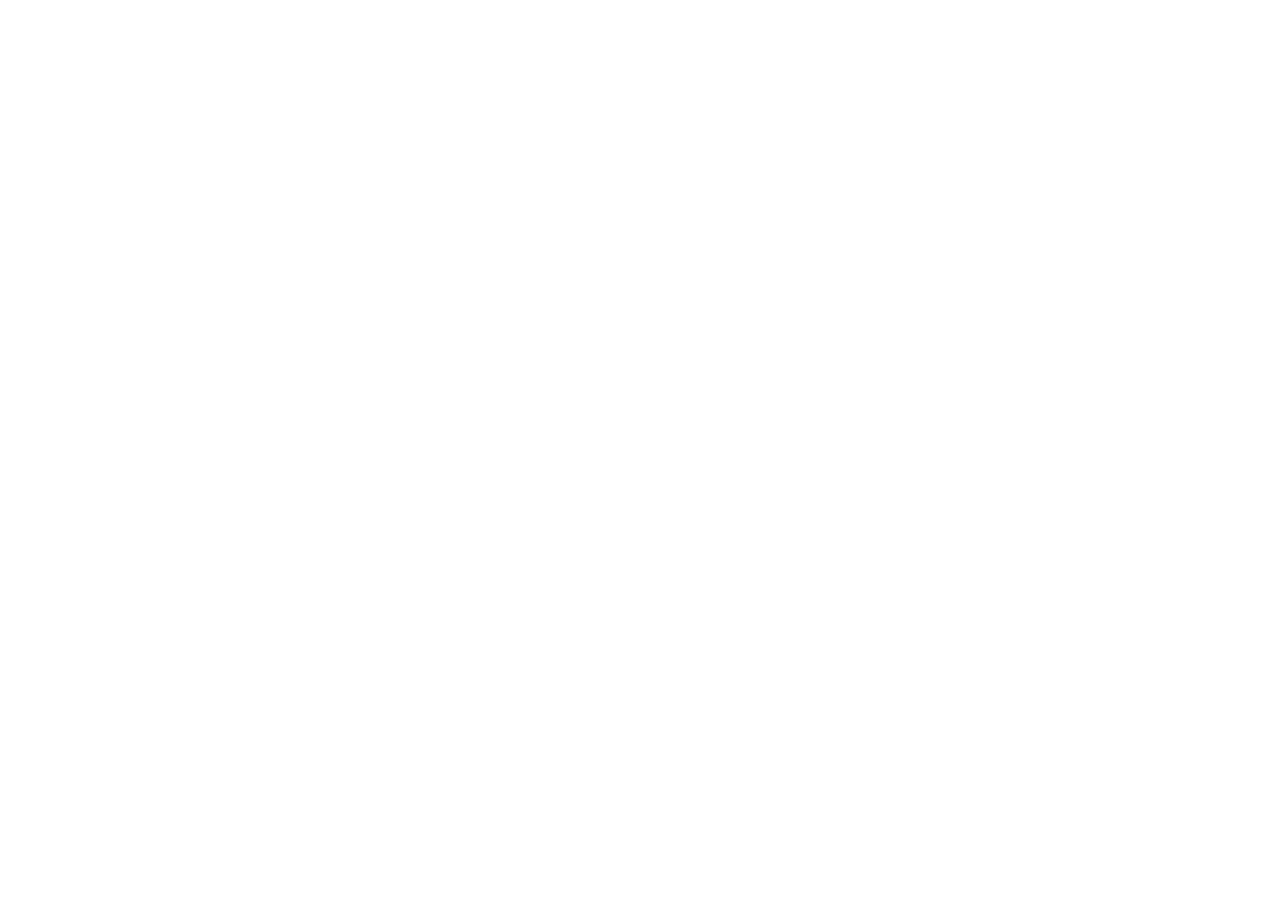
==== index.html @ 01bb811d "base structure" ====
<!DOCTYPE html>
<html lang="en">
<head>
  <meta charset="UTF-8">
  <meta name="viewport" content="width=device-width, initial-scale=1.0">
  <!-- ШРИФТЫ -->

  <!-- НОРМАЛАЙЗ -->

  <!-- ТАБЛИЦА СТИЛЕЙ -->
  
  <title>web studio</title>
</head>
<body>

</body>
</html>
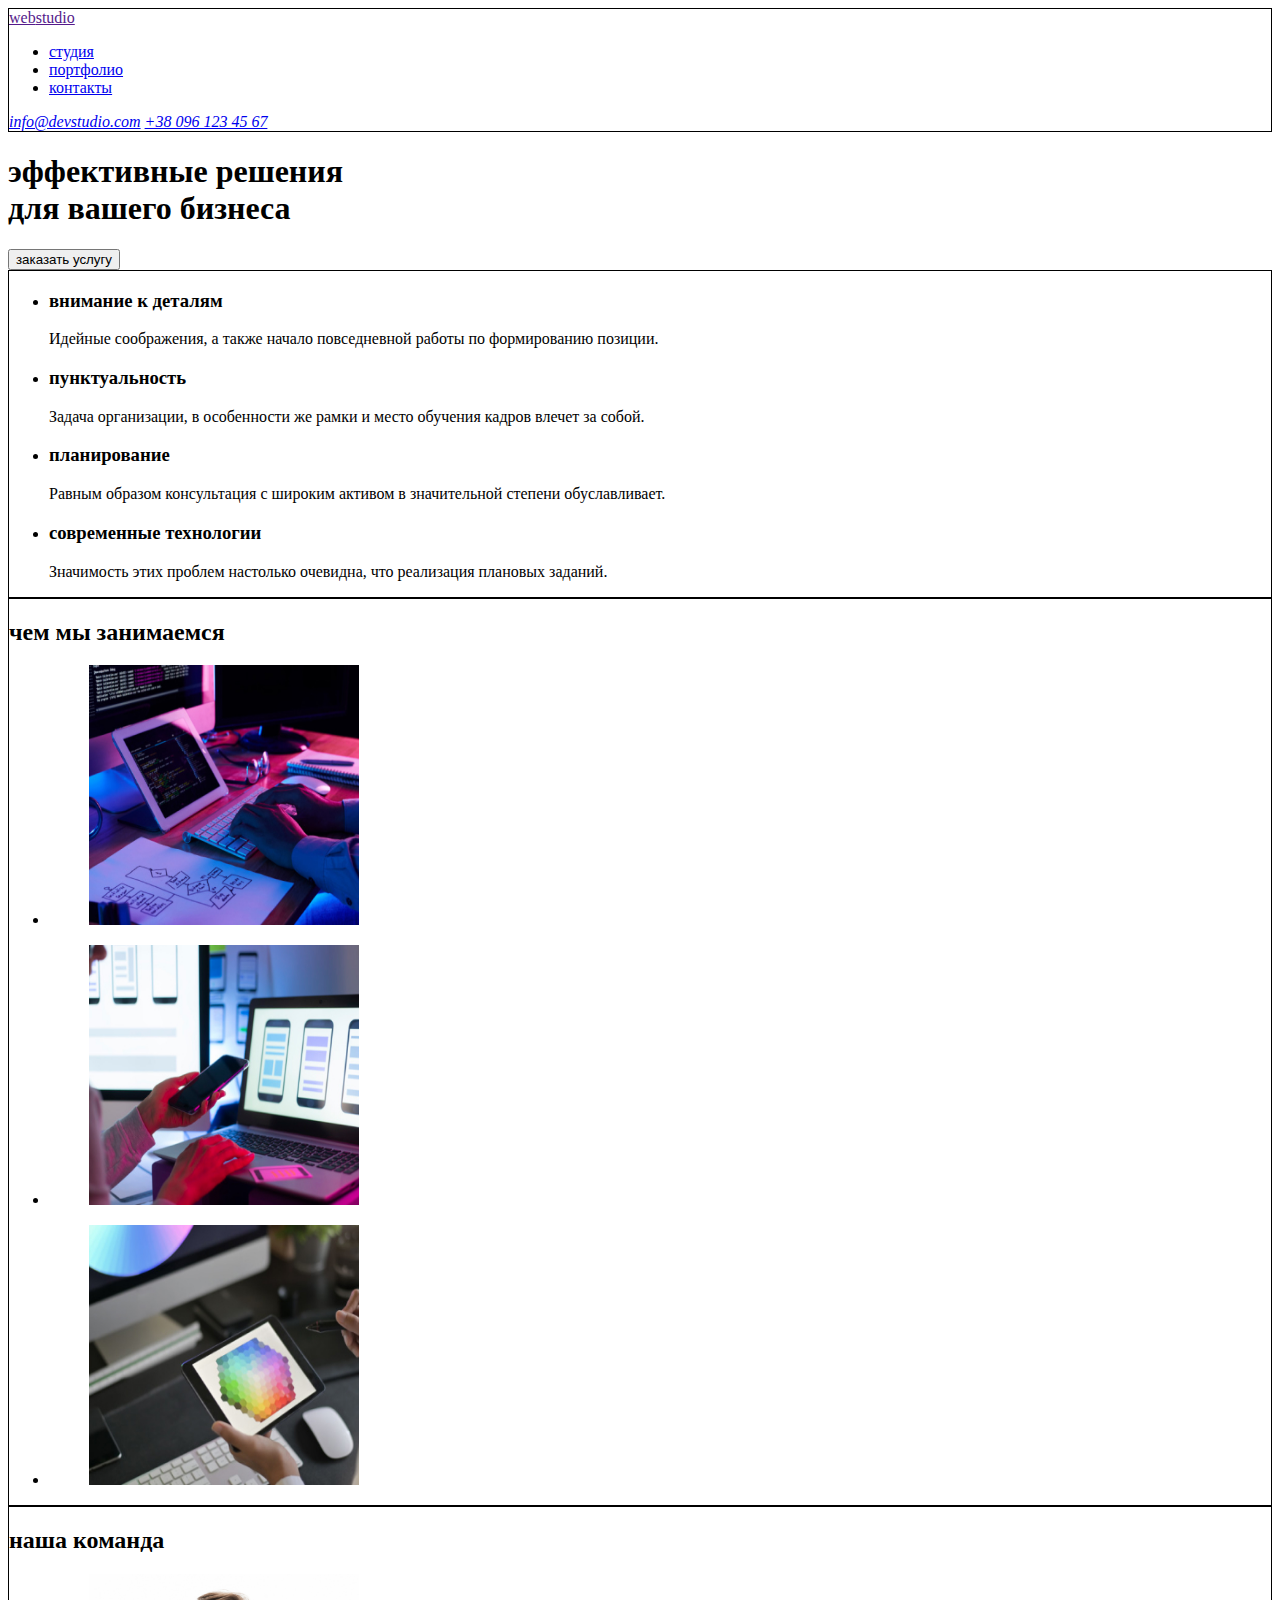
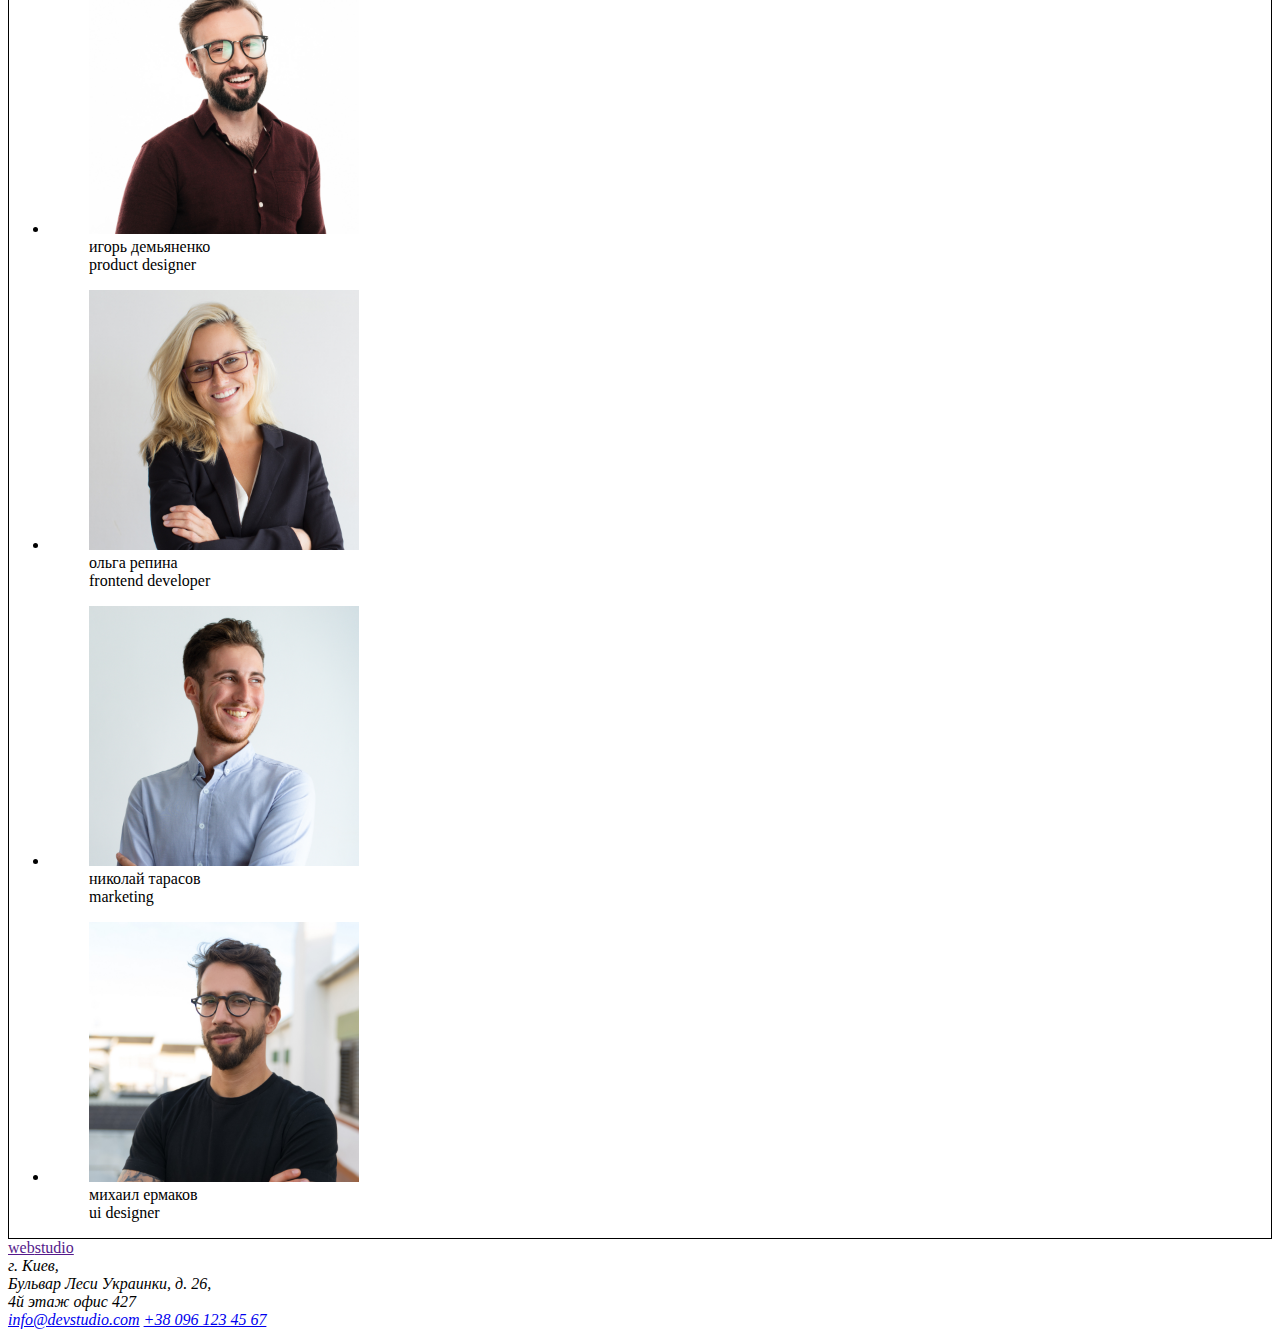
==== commit d14e40f8: "hw-1 added" ====
--- a/index.html
+++ b/index.html
@@ -1,5 +1,5 @@
 <!DOCTYPE html>
-<html lang="en">
+<html lang="ru">
 <head>
   <meta charset="UTF-8">
   <meta name="viewport" content="width=device-width, initial-scale=1.0">
@@ -8,10 +8,153 @@
   <!-- НОРМАЛАЙЗ -->
 
   <!-- ТАБЛИЦА СТИЛЕЙ -->
-  
+  <link rel="stylesheet" href="./css/styles.css">
   <title>web studio</title>
 </head>
 <body>
 
+  <header>
+    <div class="container">
+      <nav class="header-nav">
+        <a href="" class="header-logo logo">web<span>studio</span></a>
+        <ul class="nav-list">
+          <li class="nav-list-item">
+            <a class="nav-link" href="./portfolio.html" target="_blank" rel="noreferrer noopener">студия</a>
+          </li>
+          <li class="nav-list-item">
+            <a class="nav-link" href="./index.html" target="_blank" rel="noreferrer noopener">портфолио</a>
+          </li>
+          <li class="nav-list-item">
+            <a class="nav-link" href="#footer">контакты</a>
+          </li>
+        </ul>
+        <address class="nav-contacts">
+          <a href="mailto:info@devstudio.com" class="nav-contacts-item">info@devstudio.com</a>
+          <a href="tel:+380000000000" class="nav-contacts-item">+38 096 123 45 67</a>
+        </address>
+      </nav>
+    </div>
+  </header>
+
+  <main>
+
+    <section class="hero">
+      <h1 class="hero-title">
+        эффективные решения <br>
+        для вашего бизнеса
+      </h1>
+      <button class="hero-btn" type="button">заказать услугу</button>
+    </section>
+
+    <section class="section-2">
+      <div class="container">
+        <!-- <h2 class="section-title"></h2> -->
+        <ul>
+          <li>
+            <h3>внимание к деталям</h3>
+            <p>Идейные соображения, а также начало повседневной работы по формированию позиции.</p>
+          </li>
+          <li>
+            <h3>пунктуальность</h3>
+            <p>Задача организации, в особенности же рамки и место обучения кадров влечет за собой.</p>
+          </li>
+          <li>
+            <h3>планирование</h3>
+            <p>Равным образом консультация с широким активом в значительной степени обуславливает.</p>
+          </li>
+          <li>
+            <h3>современные технологии</h3>
+            <p>Значимость этих проблем настолько очевидна, что реализация плановых заданий.</p>
+          </li>
+        </ul>
+      </div>
+    </section>
+
+    <section class="section-3">
+      <div class="container">
+        <h2 class="section-title">чем мы занимаемся</h2>
+        <ul>
+          <li>
+            <figure>
+              <img src="./images/1.jpg" alt="1">
+              <!-- <figcaption></figcaption> -->
+            </figure>
+          </li>
+          <li>
+            <figure>
+              <img src="./images/2.jpg" alt="2">
+              <!-- <figcaption></figcaption> -->
+            </figure>
+          </li>
+          <li>
+            <figure>
+              <img src="./images/3.jpg" alt="3">
+              <!-- <figcaption></figcaption> -->
+            </figure>
+          </li>
+        </ul>
+      </div>
+    </section>
+
+    <section class="section-3">
+      <div class="container">
+        <h2 class="section-title">наша команда</h2>
+        <ul class="team-list">
+          <li>
+            <figure>
+              <img src="./images/team1.jpg" alt="1">
+              <figcaption>игорь демьяненко</figcaption>
+              <figcaption>product designer</figcaption>
+            </figure>
+          </li>
+          <li>
+            <figure>
+              <img src="./images/team2.jpg" alt="2">
+              <figcaption>ольга репина</figcaption>
+              <figcaption>frontend developer</figcaption>
+            </figure>
+          </li>
+          <li>
+            <figure>
+              <img src="./images/team3.jpg" alt="3">
+              <figcaption>николай тарасов</figcaption>
+              <figcaption>marketing</figcaption>
+            </figure>
+          </li>
+          <li>
+            <figure>
+              <img src="./images/team4.jpg" alt="4">
+              <figcaption>михаил ермаков</figcaption>
+              <figcaption>ui designer</figcaption>
+            </figure>
+          </li>
+        </ul>
+      </div>
+
+    </section>
+
+    <!-- <section class="section-4">
+      <div class="container"></div>
+    </section> -->
+
+  </main>
+
+  <footer class="footer" id="footer">
+    <div>
+      <nav>
+        <a href="" class="footer-logo logo">web<span>studio</span></a>
+        <address>
+          г. Киев,<br/>
+          Бульвар Леси Украинки, д. 26,<br/>
+          4й этаж офис 427
+        </address>
+        <address class="nav-contacts">
+          <a href="mailto:info@devstudio.com" class="nav-contacts-item">info@devstudio.com</a>
+          <a href="tel:+380000000000" class="nav-contacts-item">+38 096 123 45 67</a>
+        </address>
+      </nav>
+    </div>
+  </footer>
+
 </body>
 </html>--- a/css/styles.css
+++ b/css/styles.css
@@ -0,0 +1,26 @@
+/* * {
+  margin: 0;
+  padding: 0;
+}
+
+ul {
+  list-style: none;
+}
+
+a {
+  text-decoration: none;
+}
+
+address {
+  font-style: normal;
+}
+*/
+
+.container {
+  border: 1px solid;
+}
+
+.section-3 img {
+  width: 270px;
+  height: 260px;
+}
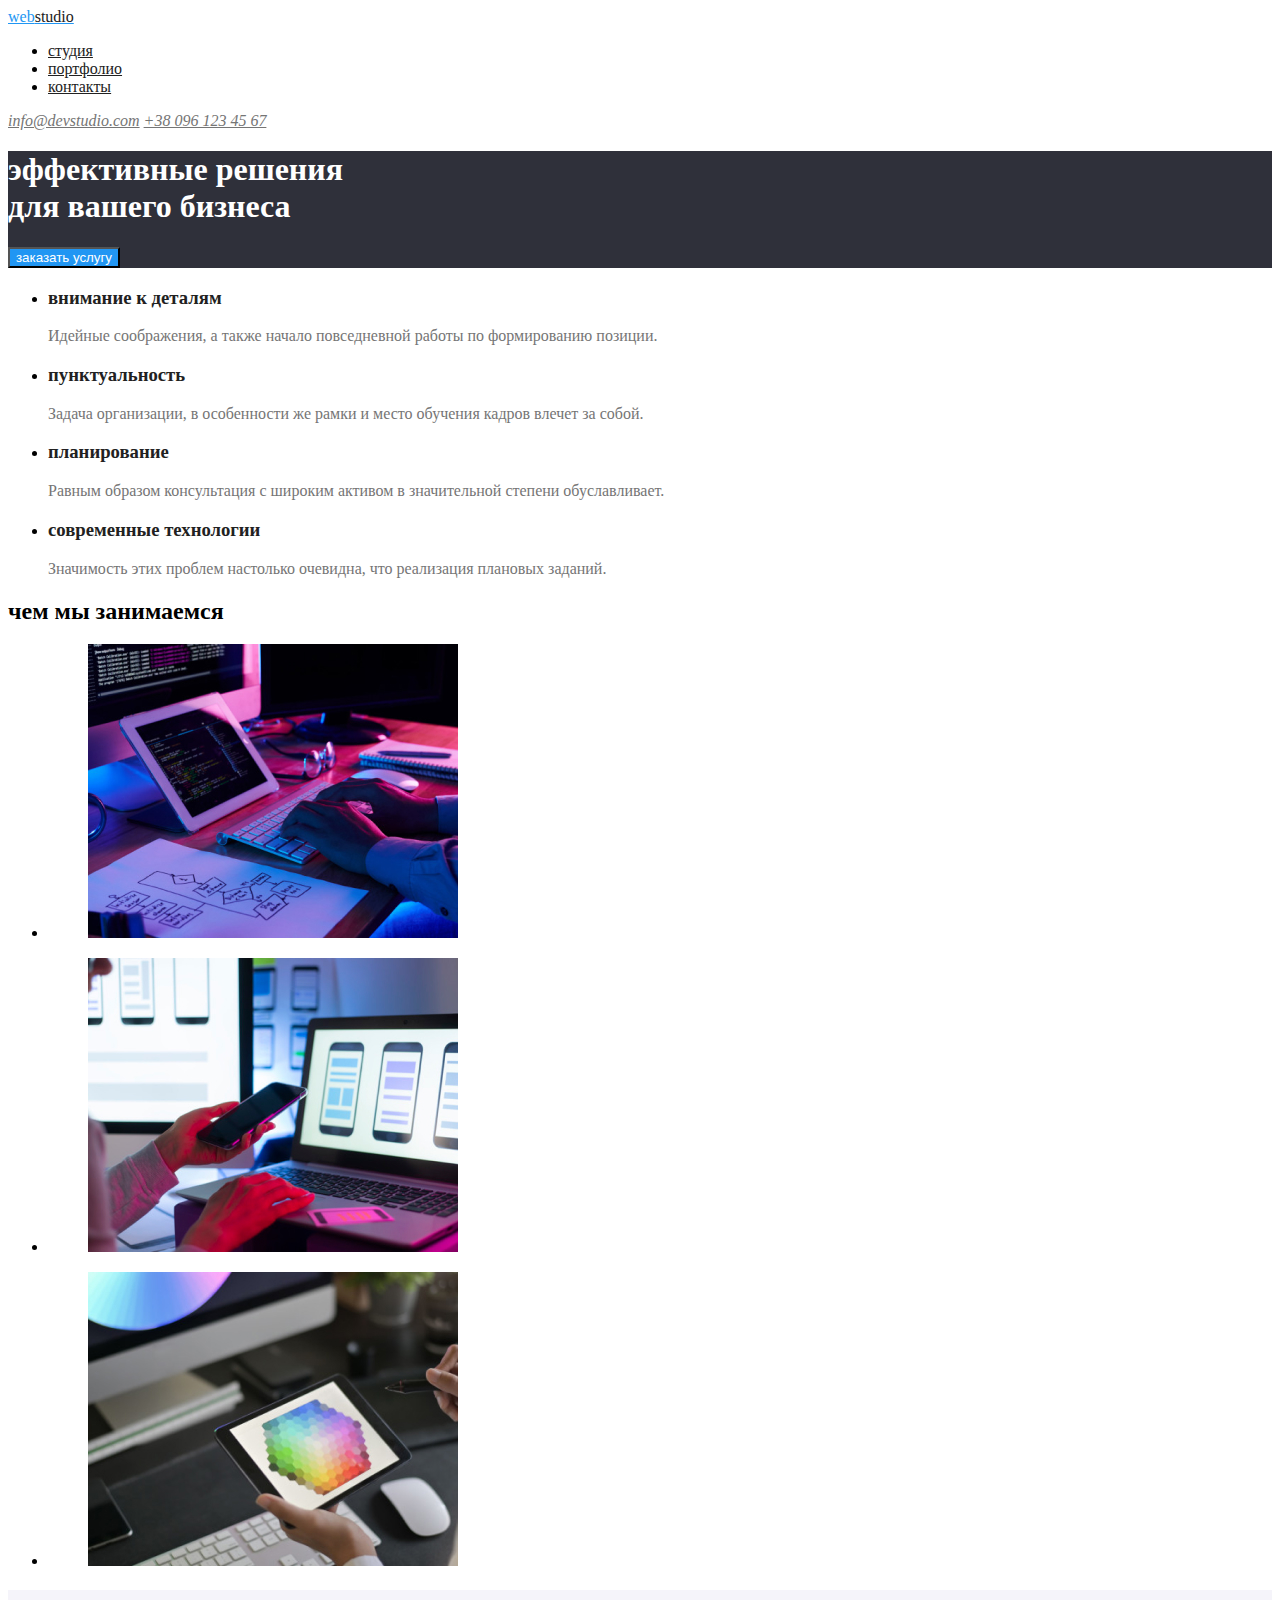
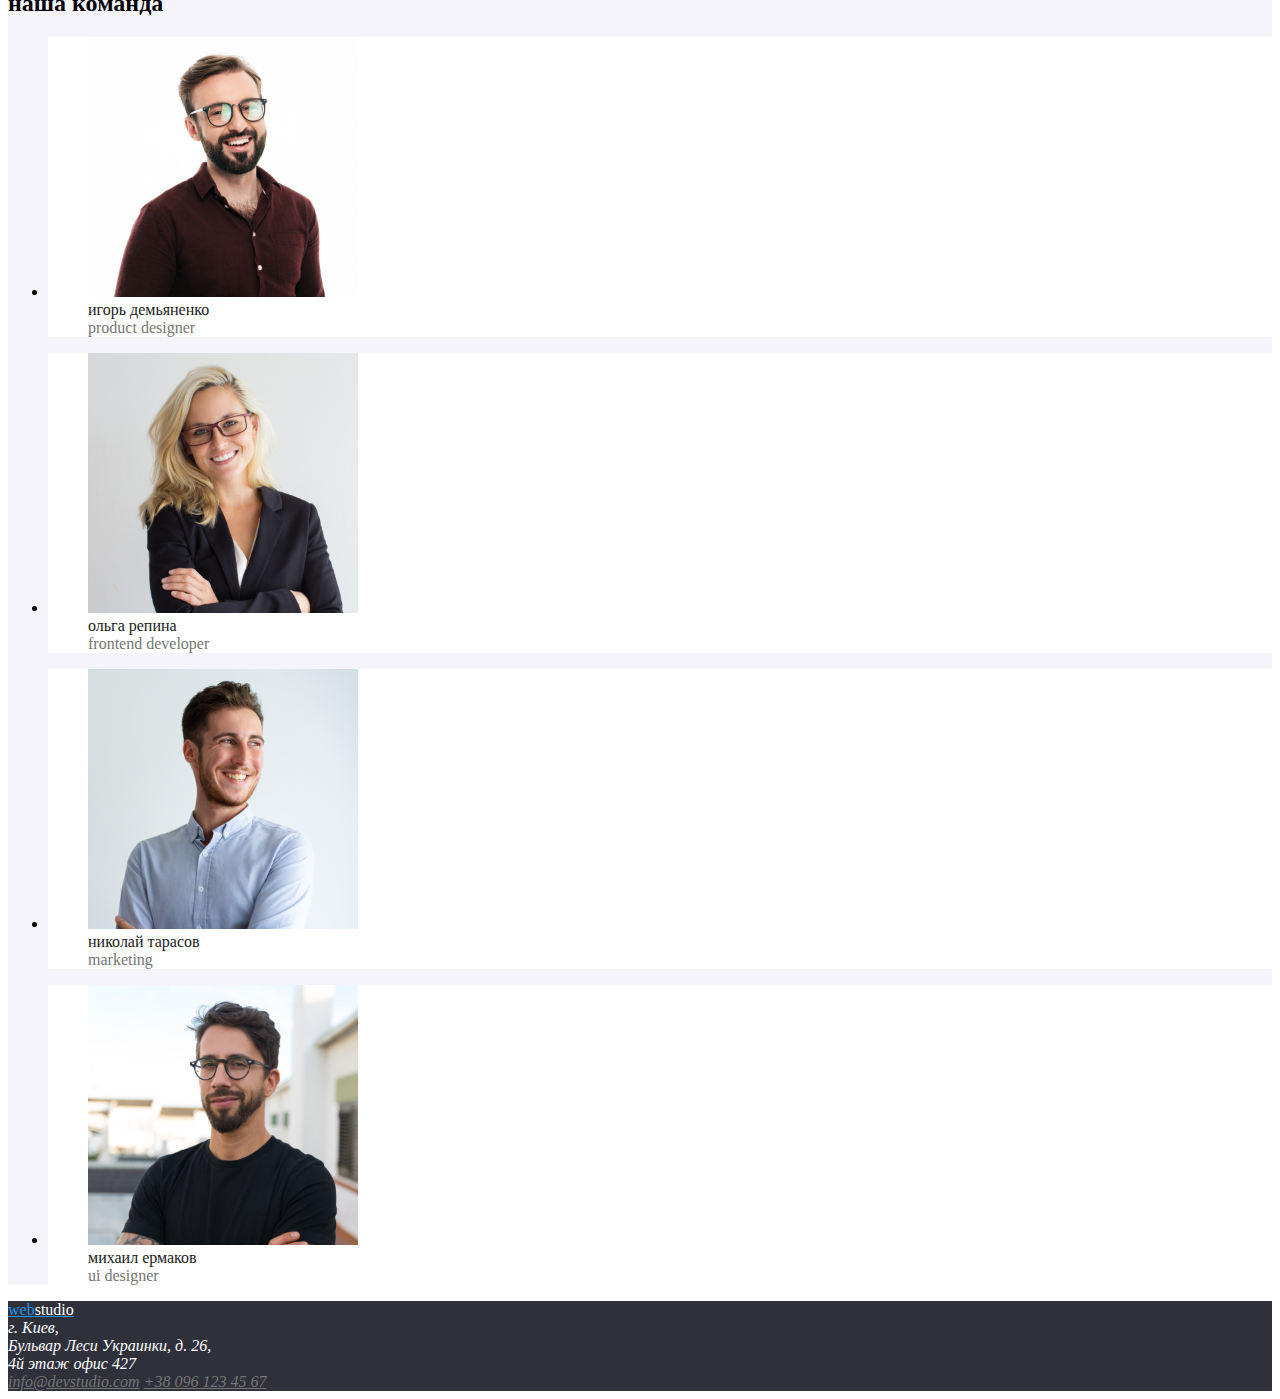
==== commit dec6fc2f: "hw-2 added" ====
--- a/index.html
+++ b/index.html
@@ -19,10 +19,10 @@
         <a href="" class="header-logo logo">web<span>studio</span></a>
         <ul class="nav-list">
           <li class="nav-list-item">
-            <a class="nav-link" href="./portfolio.html" target="_blank" rel="noreferrer noopener">студия</a>
+            <a class="nav-link" href="./index.html" target="_blank" rel="noreferrer noopener">студия</a>
           </li>
           <li class="nav-list-item">
-            <a class="nav-link" href="./index.html" target="_blank" rel="noreferrer noopener">портфолио</a>
+            <a class="nav-link" href="./portfolio.html" target="_blank" rel="noreferrer noopener">портфолио</a>
           </li>
           <li class="nav-list-item">
             <a class="nav-link" href="#footer">контакты</a>
@@ -49,7 +49,7 @@
     <section class="section-2">
       <div class="container">
         <!-- <h2 class="section-title"></h2> -->
-        <ul>
+        <ul class="details-list">
           <li>
             <h3>внимание к деталям</h3>
             <p>Идейные соображения, а также начало повседневной работы по формированию позиции.</p>
@@ -96,36 +96,36 @@
       </div>
     </section>
 
-    <section class="section-3">
+    <section class="section-4">
       <div class="container">
         <h2 class="section-title">наша команда</h2>
         <ul class="team-list">
           <li>
             <figure>
               <img src="./images/team1.jpg" alt="1">
-              <figcaption>игорь демьяненко</figcaption>
-              <figcaption>product designer</figcaption>
+              <figcaption class="name">игорь демьяненко</figcaption>
+              <figcaption class="position">product designer</figcaption>
             </figure>
           </li>
           <li>
             <figure>
               <img src="./images/team2.jpg" alt="2">
-              <figcaption>ольга репина</figcaption>
-              <figcaption>frontend developer</figcaption>
+              <figcaption class="name">ольга репина</figcaption>
+              <figcaption class="position">frontend developer</figcaption>
             </figure>
           </li>
           <li>
             <figure>
               <img src="./images/team3.jpg" alt="3">
-              <figcaption>николай тарасов</figcaption>
-              <figcaption>marketing</figcaption>
+              <figcaption class="name">николай тарасов</figcaption>
+              <figcaption class="position">marketing</figcaption>
             </figure>
           </li>
           <li>
             <figure>
               <img src="./images/team4.jpg" alt="4">
-              <figcaption>михаил ермаков</figcaption>
-              <figcaption>ui designer</figcaption>
+              <figcaption class="name">михаил ермаков</figcaption>
+              <figcaption class="position">ui designer</figcaption>
             </figure>
           </li>
         </ul>
@@ -143,7 +143,7 @@
     <div>
       <nav>
         <a href="" class="footer-logo logo">web<span>studio</span></a>
-        <address>
+        <address class="footer-address">
           г. Киев,<br/>
           Бульвар Леси Украинки, д. 26,<br/>
           4й этаж офис 427
--- a/css/styles.css
+++ b/css/styles.css
@@ -14,13 +14,84 @@
 address {
   font-style: normal;
 }
-*/
-
 .container {
   border: 1px solid;
 }
+*/
 
-.section-3 img {
+.section-4 img {
   width: 270px;
   height: 260px;
 }
+
+/* VARIABLES */
+:root {
+  --color: #2196f3;
+
+  --black: #212121;
+  --white: #ffffff;
+  --grey-text: #757575;
+
+  --portfolio-btn: #f5f4fa;
+
+  --section-background: #f5f4fa;
+  --background: #2f303a;
+}
+
+/* FONT COLORS & HOVERS and FOCUSES*/
+.logo {
+  color: var(--color);
+}
+
+.header-logo span,
+.nav-link,
+.details-list h3,
+.name {
+  color: var(--black);
+}
+
+.hero,
+.footer {
+  background-color: var(--background);
+}
+
+.hero-btn {
+  background-color: var(--color);
+  color: var(--white);
+}
+
+.section-4 {
+  background-color: var(--section-background);
+}
+.section-4 li {
+  background-color: var(--white);
+}
+
+.hero-title,
+.footer-logo span,
+.footer-address {
+  color: var(--white);
+}
+.nav-contacts a,
+.details-list p,
+.position,
+.project-type {
+  color: var(--grey-text);
+}
+
+.nav-link:hover,
+.nav-link:focus,
+.nav-contacts a:hover,
+.nav-contacts a:focus {
+  color: var(--color);
+}
+
+.portfolio-btns button {
+  background-color: var(--portfolio-btn);
+  color: var(--black);
+}
+.portfolio-btns button:hover,
+.portfolio-btns button:focus {
+  background-color: var(--color);
+  color: var(--white);
+}
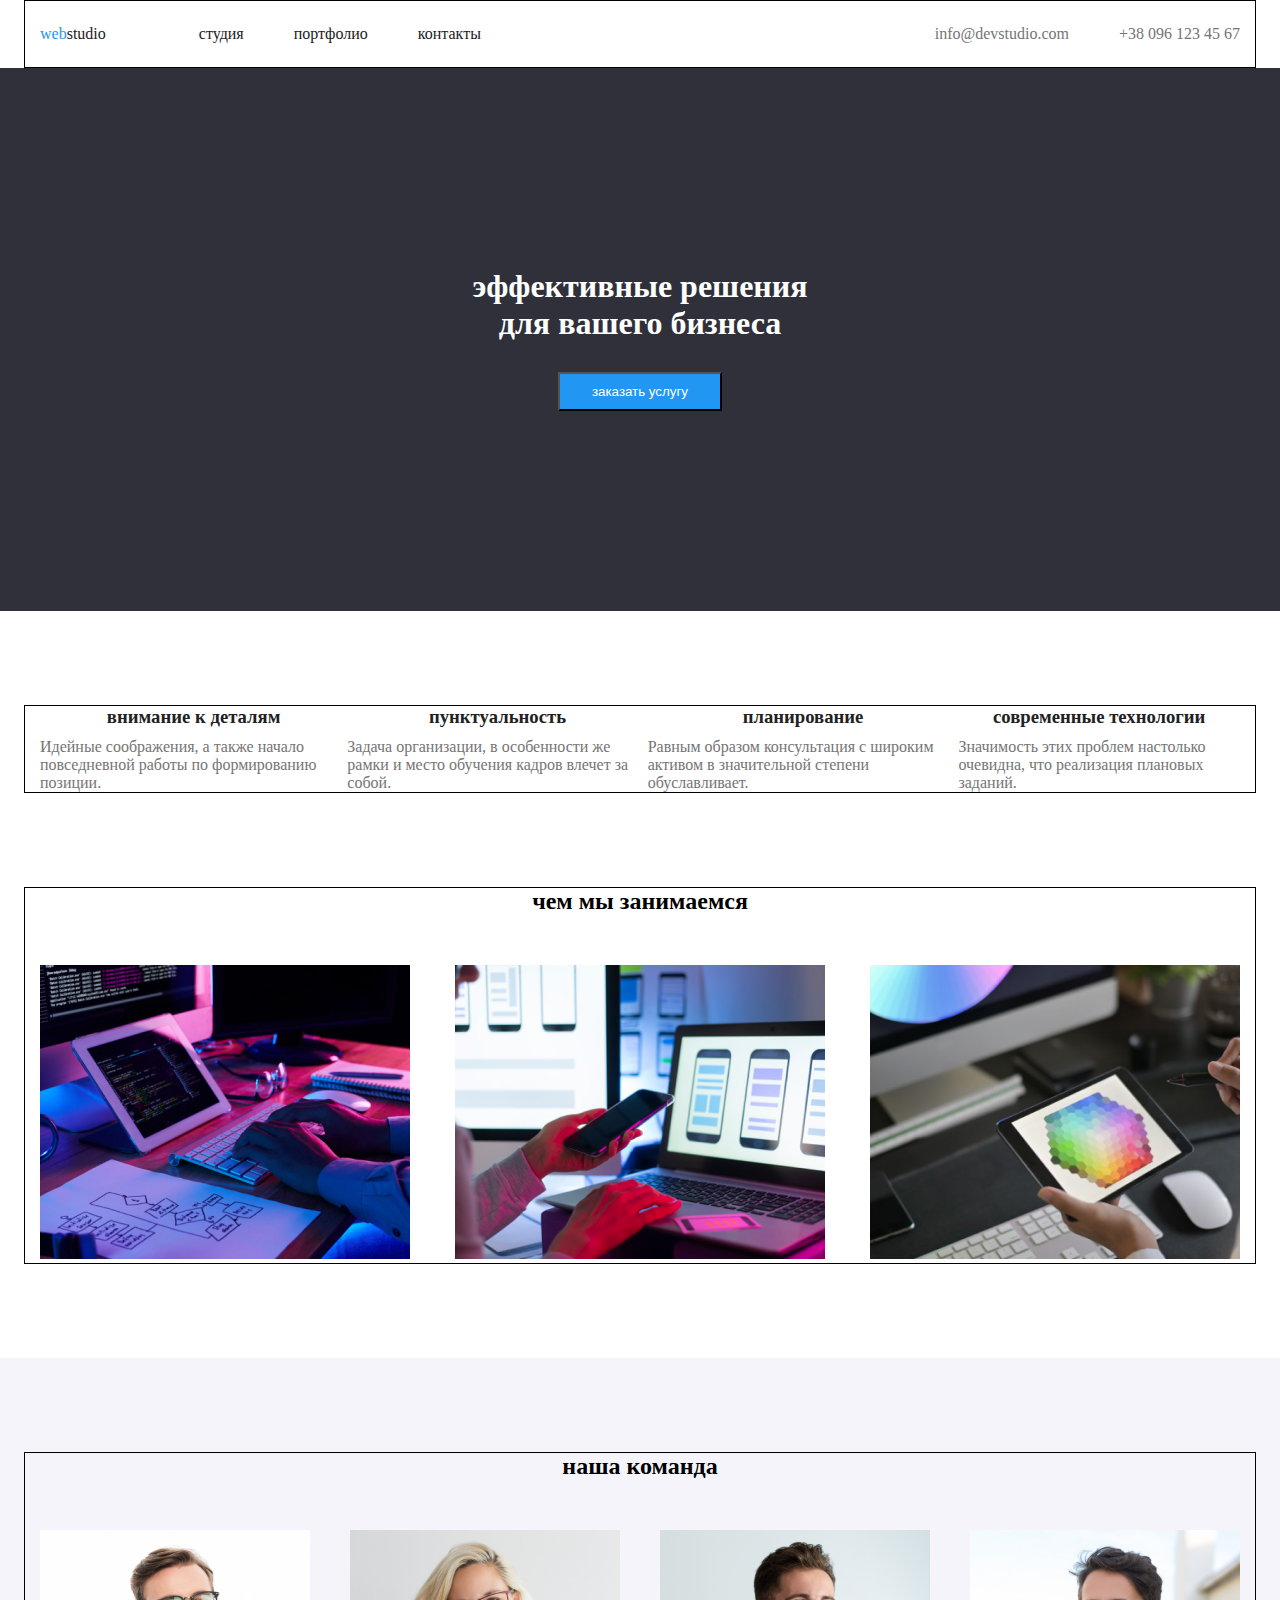
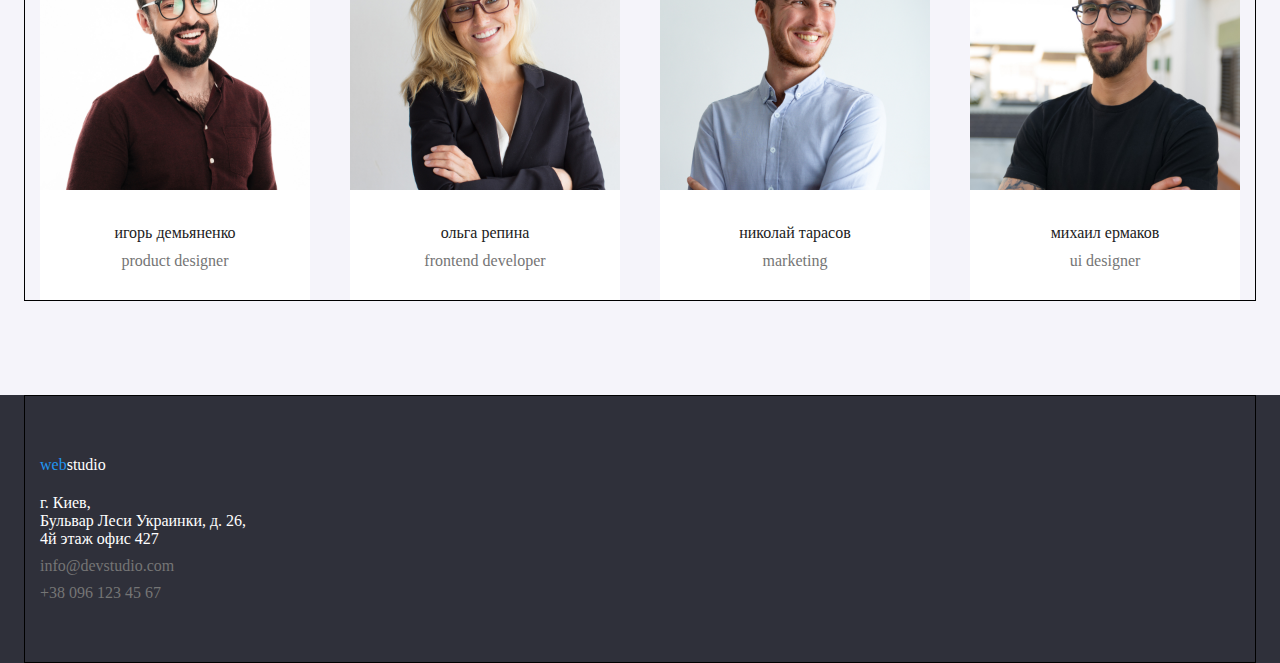
==== commit eb75ab6d: "flexbox pos" ====
--- a/index.html
+++ b/index.html
@@ -13,7 +13,7 @@
 </head>
 <body>
 
-  <header>
+  <header class="header">
     <div class="container">
       <nav class="header-nav">
         <a href="" class="header-logo logo">web<span>studio</span></a>
@@ -28,11 +28,11 @@
             <a class="nav-link" href="#footer">контакты</a>
           </li>
         </ul>
-        <address class="nav-contacts">
-          <a href="mailto:info@devstudio.com" class="nav-contacts-item">info@devstudio.com</a>
-          <a href="tel:+380000000000" class="nav-contacts-item">+38 096 123 45 67</a>
-        </address>
       </nav>
+      <address class="nav-contacts">
+        <a href="mailto:info@devstudio.com" class="nav-contacts-item">info@devstudio.com</a>
+        <a href="tel:+380000000000" class="nav-contacts-item">+38 096 123 45 67</a>
+      </address>
     </div>
   </header>
 
@@ -73,7 +73,7 @@
     <section class="section-3">
       <div class="container">
         <h2 class="section-title">чем мы занимаемся</h2>
-        <ul>
+        <ul class="s3-list">
           <li>
             <figure>
               <img src="./images/1.jpg" alt="1">
@@ -140,8 +140,8 @@
   </main>
 
   <footer class="footer" id="footer">
-    <div>
-      <nav>
+    <div class="container">
+      <nav class="footer-nav">
         <a href="" class="footer-logo logo">web<span>studio</span></a>
         <address class="footer-address">
           г. Киев,<br/>
--- a/css/styles.css
+++ b/css/styles.css
@@ -1,4 +1,4 @@
-/* * {
+* {
   margin: 0;
   padding: 0;
 }
@@ -14,10 +14,13 @@
 address {
   font-style: normal;
 }
+
 .container {
   border: 1px solid;
-}
-*/
+  width: 1200px;
+  padding: 0 15px;
+  margin: 0 auto;
+}
 
 .section-4 img {
   width: 270px;
@@ -95,3 +98,129 @@
   background-color: var(--color);
   color: var(--white);
 }
+
+/* FLEXBOX */
+.header div,
+.header-nav,
+.nav-list,
+.header .nav-contacts {
+  display: flex;
+  flex-flow: row;
+  justify-content: space-between;
+  align-items: center;
+}
+.header-logo {
+  margin-right: 93px;
+}
+
+.header-nav {
+  padding: 24px 0;
+}
+.nav-list-item:not(:last-child),
+.nav-contacts a:not(:last-child) {
+  margin-right: 50px;
+}
+
+.hero {
+  padding: 200px 0;
+}
+.hero-title,
+.section-title,
+.details-list h3,
+.name,
+.position {
+  text-align: center;
+}
+.name {
+  margin-top: 30px;
+  margin-bottom: 10px;
+}
+.position {
+  margin-bottom: 30px;
+}
+.section-title {
+  margin-bottom: 50px;
+}
+.details-list h3 {
+  margin-bottom: 10px;
+}
+.hero-btn {
+  display: block;
+  margin: 0 auto;
+  margin-top: 30px;
+  padding: 10px 32px;
+}
+
+.section-2,
+.section-4 {
+  padding-top: 94px;
+  padding-bottom: 94px;
+}
+.section-3 {
+  padding-bottom: 94px;
+}
+.footer-nav {
+  padding: 60px 0;
+}
+.details-list,
+.s3-list,
+.team-list {
+  display: flex;
+  flex-flow: row;
+  justify-content: space-between;
+}
+.details-list li {
+  width: calc(100%-30px) / 4;
+}
+.s3-list li {
+  width: calc(100%-370) / 3;
+}
+.footer-address {
+  margin-top: 20px;
+}
+.footer .nav-contacts a {
+  display: block;
+  margin-top: 9px;
+}
+
+.portfolio {
+  padding-top: 100px;
+  padding-bottom: 94px;
+}
+
+.portfolio-btns {
+  display: flex;
+  flex-flow: row;
+  justify-content: center;
+  /* margin-top: 100px; */
+}
+.portfolio-btns li:not(:last-child) {
+  margin-right: 8px;
+}
+.portfolio-btns button {
+  padding: 6px 22px;
+}
+.portfolio-list {
+  display: flex;
+  flex-flow: row wrap;
+  justify-content: space-between;
+  margin-top: 56px;
+}
+.portfolio-list {
+  margin-bottom: -30px;
+}
+.portfolio-list li {
+  width: calc(100%-370) / 3;
+  margin-bottom: 30px;
+  border: 1px solid;
+}
+.project-name,
+.project-type {
+  padding-left: 24px;
+}
+.project-name {
+  padding-top: 20px;
+}
+.project-type {
+  padding-bottom: 20px;
+}
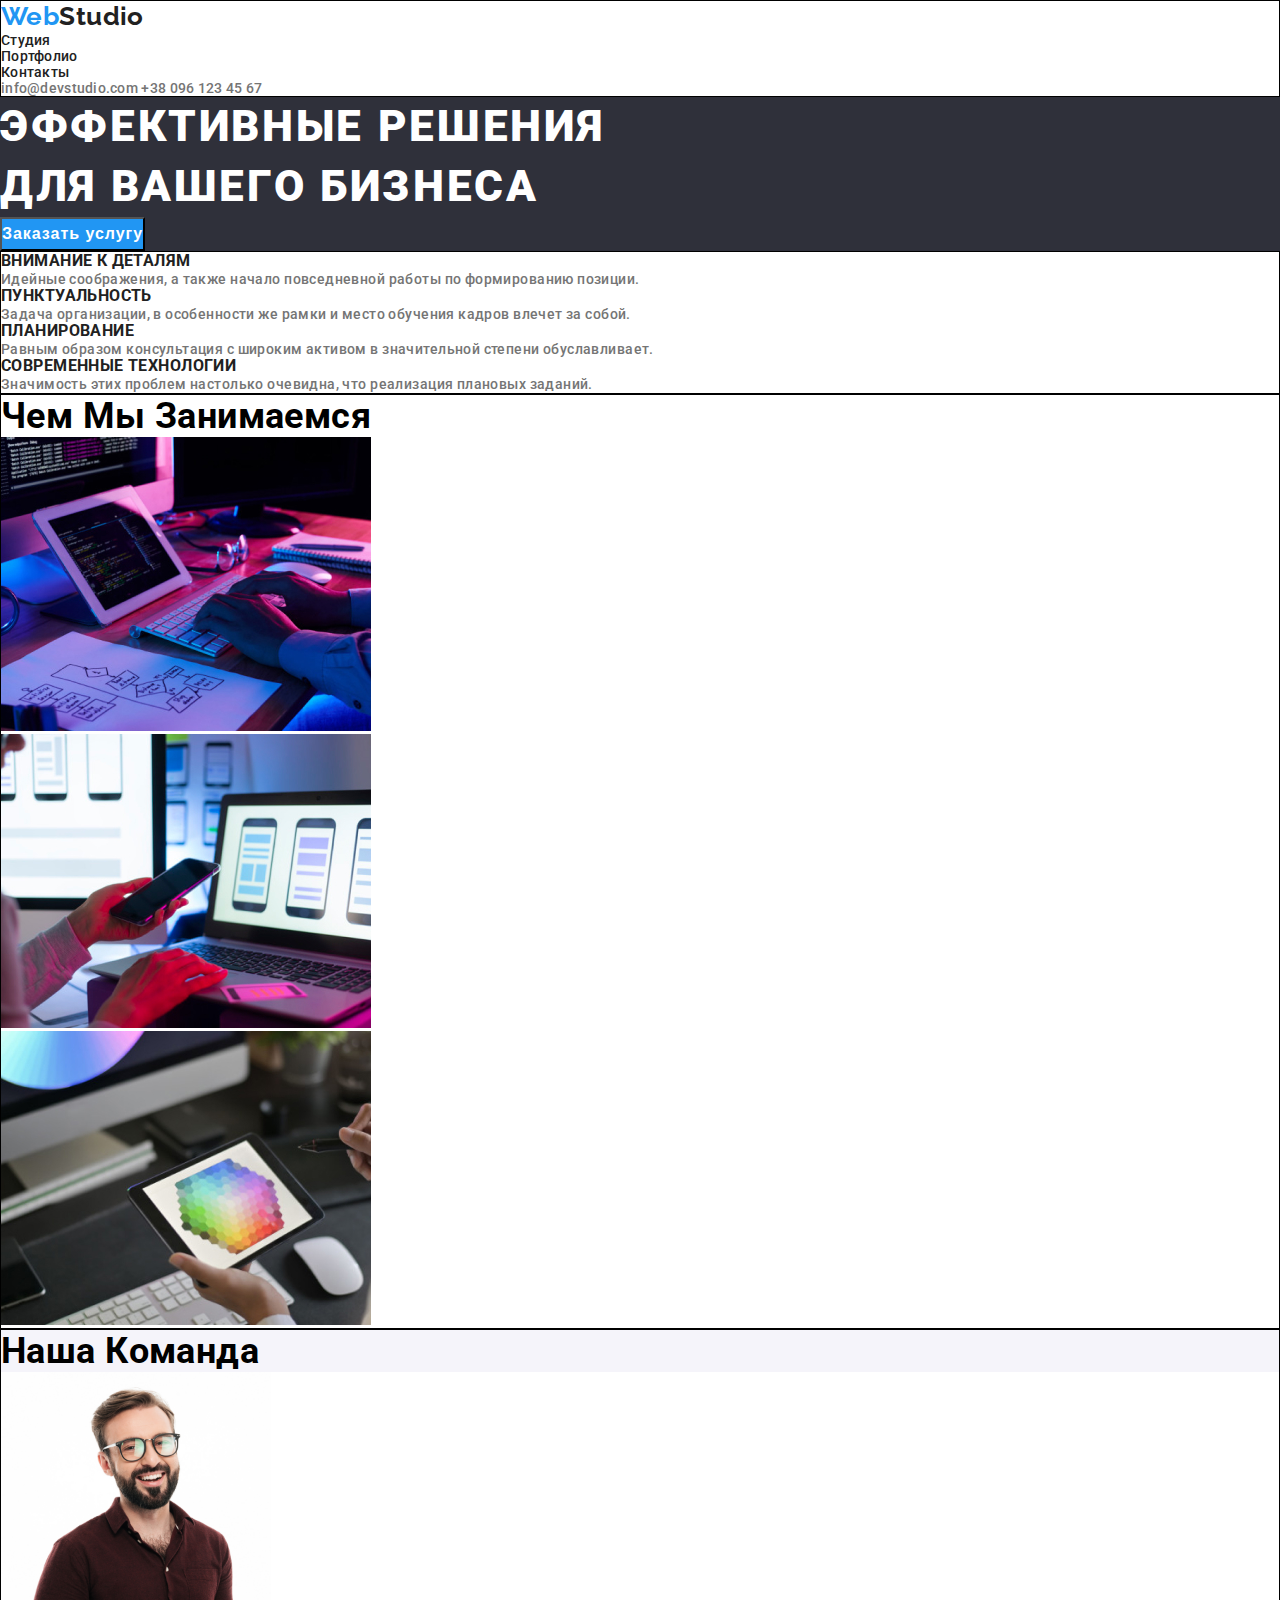
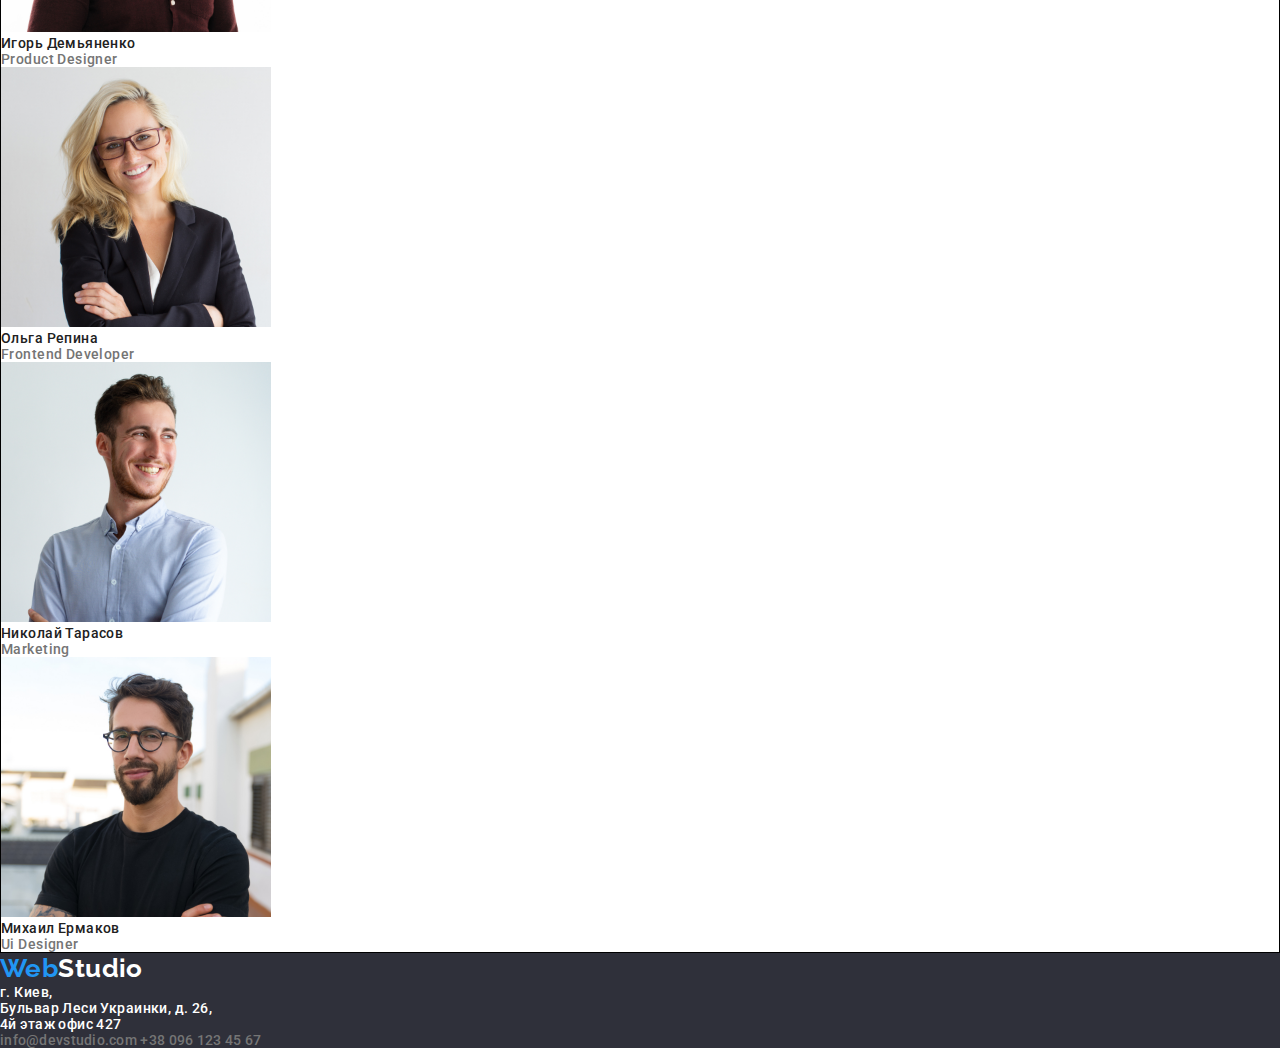
==== commit 1c8b72bb: "fonts props added" ====
--- a/index.html
+++ b/index.html
@@ -4,7 +4,9 @@
   <meta charset="UTF-8">
   <meta name="viewport" content="width=device-width, initial-scale=1.0">
   <!-- ШРИФТЫ -->
-
+  <link href="https://fonts.google.com/specimen/Oleo+Script" rel="stylesheet">
+  <link href="https://fonts.googleapis.com/css?family=Raleway" rel="stylesheet">
+  <link href="http://fonts.googleapis.com/css?family=Roboto:400,100,100italic,300,300italic,400italic,500,500italic,700,700italic,900italic,900" rel="stylesheet" type="text/css">
   <!-- НОРМАЛАЙЗ -->
 
   <!-- ТАБЛИЦА СТИЛЕЙ -->
@@ -13,10 +15,10 @@
 </head>
 <body>
 
-  <header class="header">
+  <header>
     <div class="container">
       <nav class="header-nav">
-        <a href="" class="header-logo logo">web<span>studio</span></a>
+        <a href="" class="header-logo logo">web<span class="logo-span">studio</span></a>
         <ul class="nav-list">
           <li class="nav-list-item">
             <a class="nav-link" href="./index.html" target="_blank" rel="noreferrer noopener">студия</a>
@@ -28,11 +30,11 @@
             <a class="nav-link" href="#footer">контакты</a>
           </li>
         </ul>
+        <address class="nav-contacts">
+          <a href="mailto:info@devstudio.com" class="nav-contacts-item">info@devstudio.com</a>
+          <a href="tel:+380000000000" class="nav-contacts-item">+38 096 123 45 67</a>
+        </address>
       </nav>
-      <address class="nav-contacts">
-        <a href="mailto:info@devstudio.com" class="nav-contacts-item">info@devstudio.com</a>
-        <a href="tel:+380000000000" class="nav-contacts-item">+38 096 123 45 67</a>
-      </address>
     </div>
   </header>
 
@@ -73,7 +75,7 @@
     <section class="section-3">
       <div class="container">
         <h2 class="section-title">чем мы занимаемся</h2>
-        <ul class="s3-list">
+        <ul>
           <li>
             <figure>
               <img src="./images/1.jpg" alt="1">
@@ -140,9 +142,9 @@
   </main>
 
   <footer class="footer" id="footer">
-    <div class="container">
-      <nav class="footer-nav">
-        <a href="" class="footer-logo logo">web<span>studio</span></a>
+    <div>
+      <nav>
+        <a href="" class="footer-logo logo">web<span class="logo-span">studio</span></a>
         <address class="footer-address">
           г. Киев,<br/>
           Бульвар Леси Украинки, д. 26,<br/>
--- a/css/styles.css
+++ b/css/styles.css
@@ -1,6 +1,16 @@
 * {
   margin: 0;
   padding: 0;
+}
+html {
+  font-family: "Roboto", sans-serif;
+  font-style: normal;
+
+  font-weight: 500;
+
+  font-size: 14px;
+  line-height: 1.1429;
+  letter-spacing: 0.03em;
 }
 
 ul {
@@ -14,12 +24,8 @@
 address {
   font-style: normal;
 }
-
 .container {
   border: 1px solid;
-  width: 1200px;
-  padding: 0 15px;
-  margin: 0 auto;
 }
 
 .section-4 img {
@@ -42,10 +48,10 @@
 }
 
 /* FONT COLORS & HOVERS and FOCUSES*/
-.logo {
-  color: var(--color);
+.nav-link,
+.nav-contacts a {
+  letter-spacing: 0.02em;
 }
-
 .header-logo span,
 .nav-link,
 .details-list h3,
@@ -61,15 +67,55 @@
 .hero-btn {
   background-color: var(--color);
   color: var(--white);
+
+  font-weight: bold;
+  font-size: 16px;
+  line-height: 1.875;
+  letter-spacing: 0.06em;
 }
-
+.details-list h3 {
+  text-transform: uppercase;
+  font-weight: bold;
+}
+.details-list p {
+  line-height: 1.1743;
+}
+.section-title {
+  font-size: 36px;
+  line-height: 1.17;
+}
+.nav-link,
+.hero-btn::first-letter,
+.section-title,
+.name,
+.position,
+.portfolio-btns button,
+.project-name,
+.project-type {
+  text-transform: capitalize;
+}
+.portfolio-btns button {
+  font-weight: 500;
+  font-size: 16px;
+  line-height: 1.625;
+  /* letter-spacing: 0.03em; */
+}
+.project-name {
+  font-weight: bold;
+  font-size: 18px;
+  line-height: 2;
+  letter-spacing: 0.06em;
+}
+.project-type {
+  line-height: 1.875;
+  /* letter-spacing: 0.03em; */
+}
 .section-4 {
   background-color: var(--section-background);
 }
 .section-4 li {
   background-color: var(--white);
 }
-
 .hero-title,
 .footer-logo span,
 .footer-address {
@@ -99,128 +145,27 @@
   color: var(--white);
 }
 
-/* FLEXBOX */
-.header div,
-.header-nav,
-.nav-list,
-.header .nav-contacts {
-  display: flex;
-  flex-flow: row;
-  justify-content: space-between;
-  align-items: center;
-}
-.header-logo {
-  margin-right: 93px;
+.logo {
+  color: var(--color);
+  font-family: Raleway;
+  font-style: normal;
+  font-size: 26px;
+  font-weight: bold;
+  text-transform: capitalize;
+  line-height: 1.1923;
+  /* letter-spacing: 0.03em; */
 }
 
-.header-nav {
-  padding: 24px 0;
-}
-.nav-list-item:not(:last-child),
-.nav-contacts a:not(:last-child) {
-  margin-right: 50px;
+.header-logo .logo-span,
+.footer-logo .logo-span {
+  display: inline-block;
+  text-transform: capitalize;
 }
 
-.hero {
-  padding: 200px 0;
+.hero-title {
+  font-weight: 900;
+  font-size: 44px;
+  line-height: 1.3636;
+  letter-spacing: 0.06em;
+  text-transform: uppercase;
 }
-.hero-title,
-.section-title,
-.details-list h3,
-.name,
-.position {
-  text-align: center;
-}
-.name {
-  margin-top: 30px;
-  margin-bottom: 10px;
-}
-.position {
-  margin-bottom: 30px;
-}
-.section-title {
-  margin-bottom: 50px;
-}
-.details-list h3 {
-  margin-bottom: 10px;
-}
-.hero-btn {
-  display: block;
-  margin: 0 auto;
-  margin-top: 30px;
-  padding: 10px 32px;
-}
-
-.section-2,
-.section-4 {
-  padding-top: 94px;
-  padding-bottom: 94px;
-}
-.section-3 {
-  padding-bottom: 94px;
-}
-.footer-nav {
-  padding: 60px 0;
-}
-.details-list,
-.s3-list,
-.team-list {
-  display: flex;
-  flex-flow: row;
-  justify-content: space-between;
-}
-.details-list li {
-  width: calc(100%-30px) / 4;
-}
-.s3-list li {
-  width: calc(100%-370) / 3;
-}
-.footer-address {
-  margin-top: 20px;
-}
-.footer .nav-contacts a {
-  display: block;
-  margin-top: 9px;
-}
-
-.portfolio {
-  padding-top: 100px;
-  padding-bottom: 94px;
-}
-
-.portfolio-btns {
-  display: flex;
-  flex-flow: row;
-  justify-content: center;
-  /* margin-top: 100px; */
-}
-.portfolio-btns li:not(:last-child) {
-  margin-right: 8px;
-}
-.portfolio-btns button {
-  padding: 6px 22px;
-}
-.portfolio-list {
-  display: flex;
-  flex-flow: row wrap;
-  justify-content: space-between;
-  margin-top: 56px;
-}
-.portfolio-list {
-  margin-bottom: -30px;
-}
-.portfolio-list li {
-  width: calc(100%-370) / 3;
-  margin-bottom: 30px;
-  border: 1px solid;
-}
-.project-name,
-.project-type {
-  padding-left: 24px;
-}
-.project-name {
-  padding-top: 20px;
-}
-.project-type {
-  padding-bottom: 20px;
-}
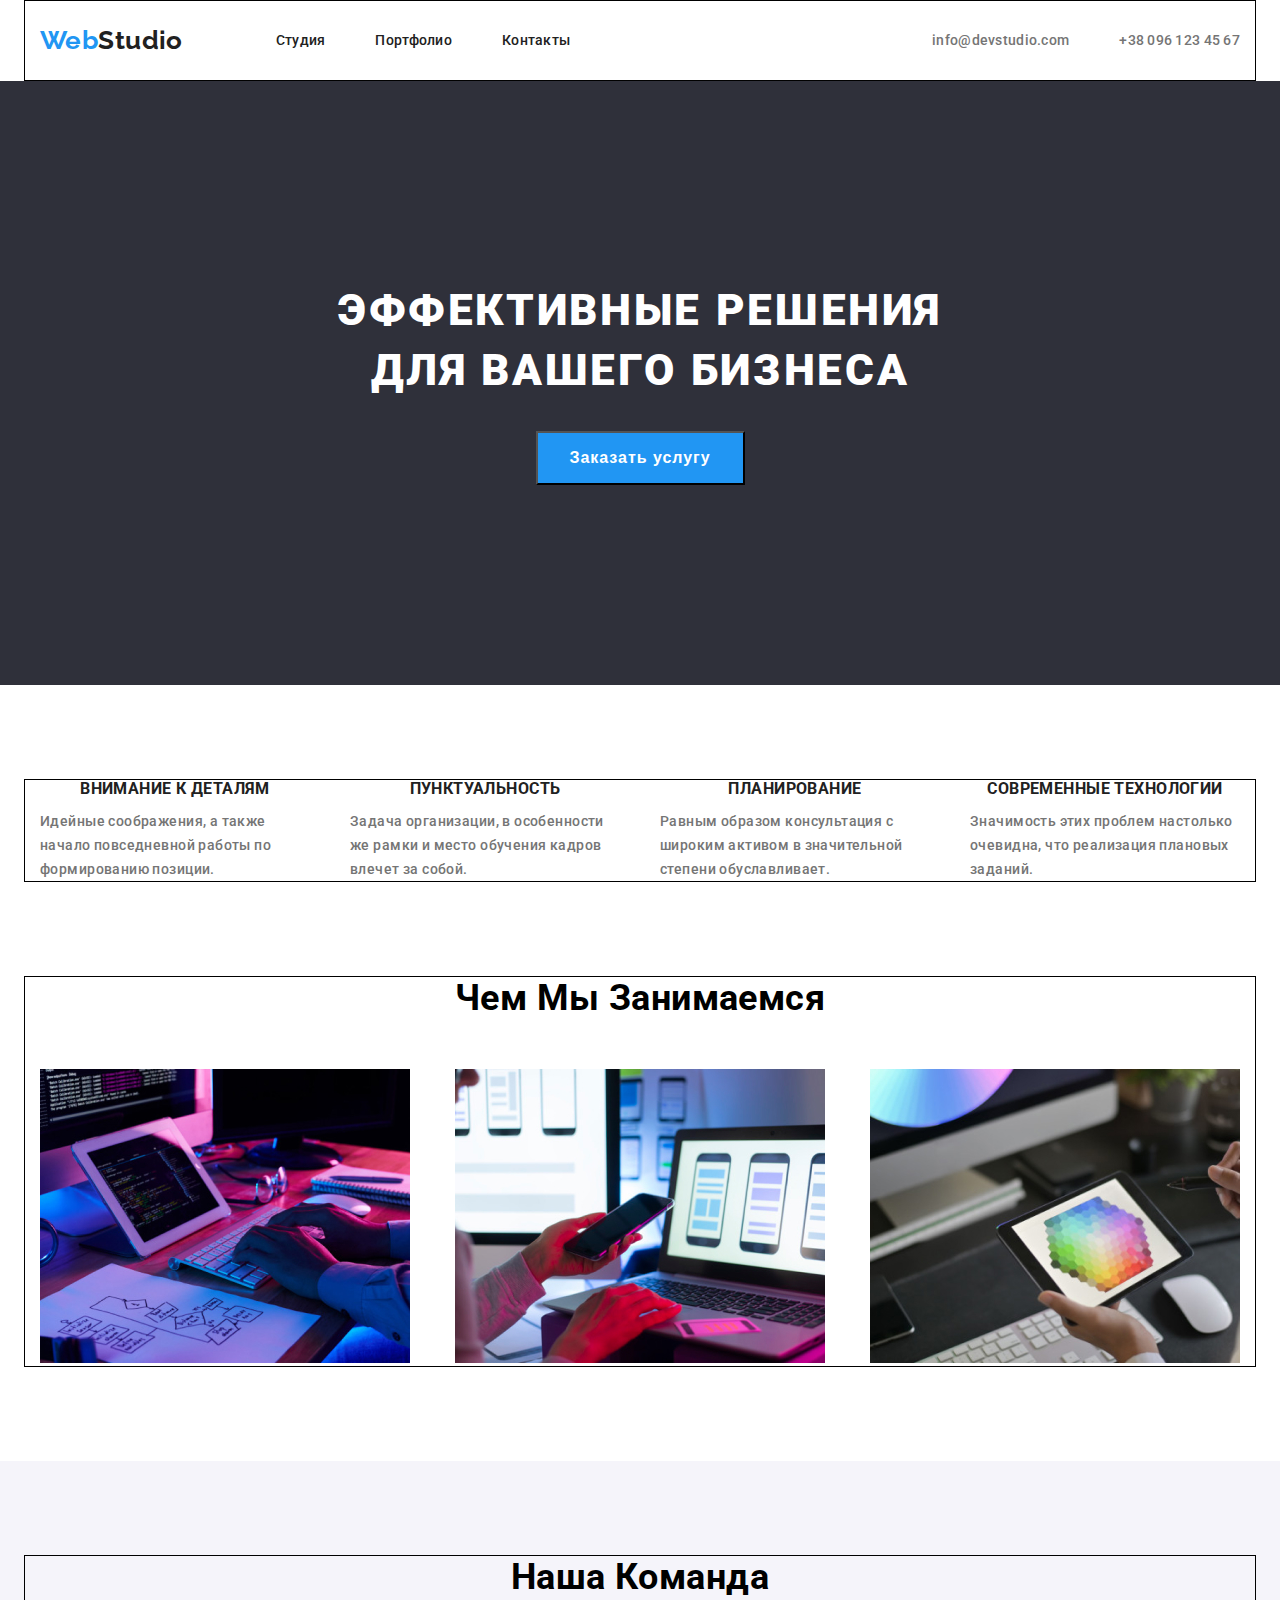
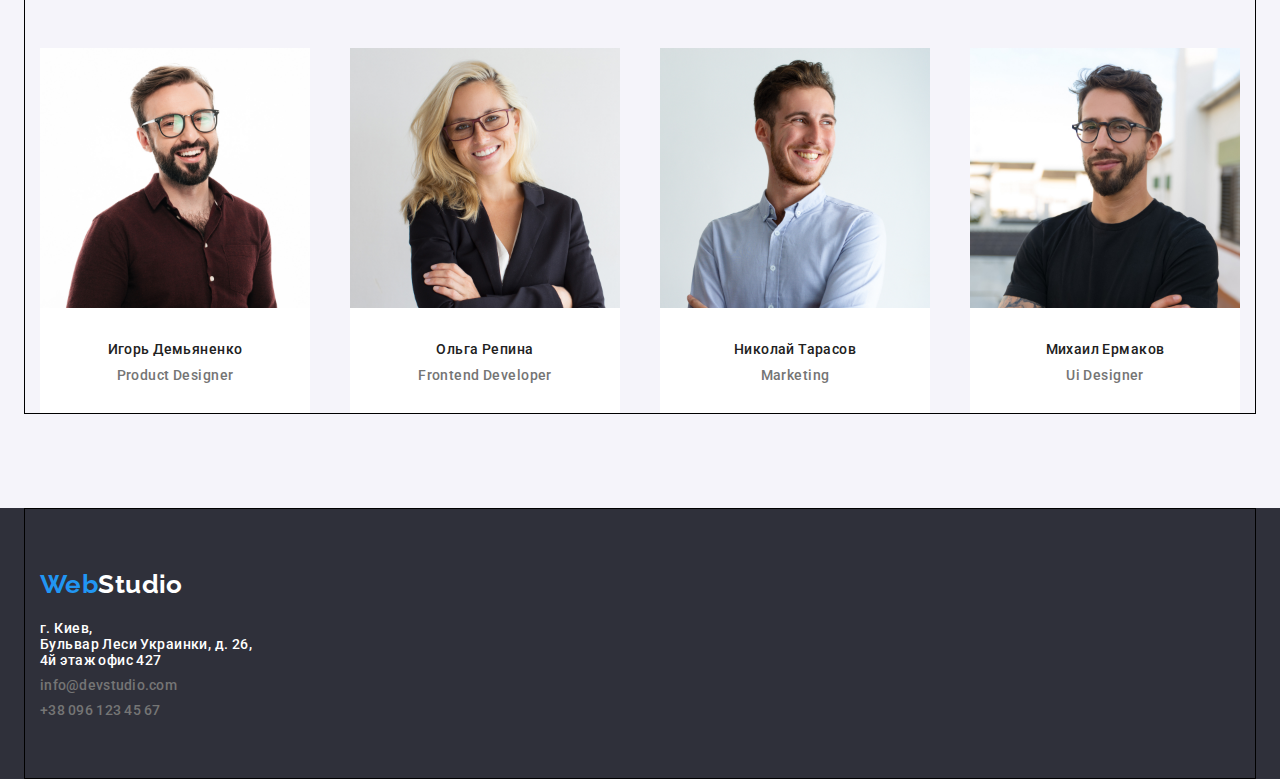
==== commit c3656a7d: "merge changes from hw-2" ====
--- a/index.html
+++ b/index.html
@@ -15,7 +15,7 @@
 </head>
 <body>
 
-  <header>
+  <header class="header">
     <div class="container">
       <nav class="header-nav">
         <a href="" class="header-logo logo">web<span class="logo-span">studio</span></a>
@@ -30,11 +30,11 @@
             <a class="nav-link" href="#footer">контакты</a>
           </li>
         </ul>
-        <address class="nav-contacts">
-          <a href="mailto:info@devstudio.com" class="nav-contacts-item">info@devstudio.com</a>
-          <a href="tel:+380000000000" class="nav-contacts-item">+38 096 123 45 67</a>
-        </address>
       </nav>
+      <address class="nav-contacts">
+        <a href="mailto:info@devstudio.com" class="nav-contacts-item">info@devstudio.com</a>
+        <a href="tel:+380000000000" class="nav-contacts-item">+38 096 123 45 67</a>
+      </address>
     </div>
   </header>
 
@@ -75,7 +75,7 @@
     <section class="section-3">
       <div class="container">
         <h2 class="section-title">чем мы занимаемся</h2>
-        <ul>
+        <ul class="s3-list">
           <li>
             <figure>
               <img src="./images/1.jpg" alt="1">
@@ -142,9 +142,10 @@
   </main>
 
   <footer class="footer" id="footer">
-    <div>
-      <nav>
+    <div class="container">
+      <nav class="footer-nav">
         <a href="" class="footer-logo logo">web<span class="logo-span">studio</span></a>
+
         <address class="footer-address">
           г. Киев,<br/>
           Бульвар Леси Украинки, д. 26,<br/>
--- a/css/styles.css
+++ b/css/styles.css
@@ -24,8 +24,12 @@
 address {
   font-style: normal;
 }
+
 .container {
   border: 1px solid;
+  width: 1200px;
+  padding: 0 15px;
+  margin: 0 auto;
 }
 
 .section-4 img {
@@ -78,7 +82,7 @@
   font-weight: bold;
 }
 .details-list p {
-  line-height: 1.1743;
+  line-height: 1.7143;
 }
 .section-title {
   font-size: 36px;
@@ -145,6 +149,134 @@
   color: var(--white);
 }
 
+/* FLEXBOX */
+.header div,
+.header-nav,
+.nav-list,
+.header .nav-contacts {
+  display: flex;
+  flex-flow: row;
+  justify-content: space-between;
+  align-items: center;
+}
+.header-logo {
+  margin-right: 93px;
+}
+
+.header-nav {
+  padding: 24px 0;
+}
+.nav-list-item:not(:last-child),
+.nav-contacts a:not(:last-child) {
+  margin-right: 50px;
+}
+
+.hero {
+  padding: 200px 0;
+}
+.hero-title,
+.section-title,
+.details-list h3,
+.name,
+.position {
+  text-align: center;
+}
+.name {
+  margin-top: 30px;
+  margin-bottom: 10px;
+}
+.position {
+  margin-bottom: 30px;
+}
+.section-title {
+  margin-bottom: 50px;
+}
+.details-list h3 {
+  margin-bottom: 10px;
+}
+.hero-btn {
+  display: block;
+  margin: 0 auto;
+  margin-top: 30px;
+  padding: 10px 32px;
+}
+
+.section-2,
+.section-4 {
+  padding-top: 94px;
+  padding-bottom: 94px;
+}
+.section-3 {
+  padding-bottom: 94px;
+}
+.footer-nav {
+  padding: 60px 0;
+}
+.details-list,
+.s3-list,
+.team-list {
+  display: flex;
+  flex-flow: row;
+  justify-content: space-between;
+}
+.details-list li {
+  width: calc(100% / 4 - 30px);
+}
+.s3-list li {
+  width: calc(100% / 3 - 30px);
+}
+.team-list li {
+  width: calc(100% / 4 - 30px);
+}
+.footer-address {
+  margin-top: 20px;
+}
+.footer .nav-contacts a {
+  display: block;
+  margin-top: 9px;
+}
+
+.portfolio {
+  padding-top: 100px;
+  padding-bottom: 94px;
+}
+
+.portfolio-btns {
+  display: flex;
+  flex-flow: row;
+  justify-content: center;
+  /* margin-top: 100px; */
+}
+.portfolio-btns li:not(:last-child) {
+  margin-right: 8px;
+}
+.portfolio-btns button {
+  padding: 6px 22px;
+}
+.portfolio-list {
+  display: flex;
+  flex-flow: row wrap;
+  justify-content: space-between;
+  margin-top: 56px;
+}
+.portfolio-list {
+  margin-bottom: -30px;
+}
+.portfolio-list li {
+  width: calc(100%-370) / 3;
+  margin-bottom: 30px;
+  border: 1px solid;
+}
+.project-name,
+.project-type {
+  padding-left: 24px;
+}
+.project-name {
+  padding-top: 20px;
+}
+.project-type {
+  padding-bottom: 20px;
+}
 .logo {
   color: var(--color);
   font-family: Raleway;
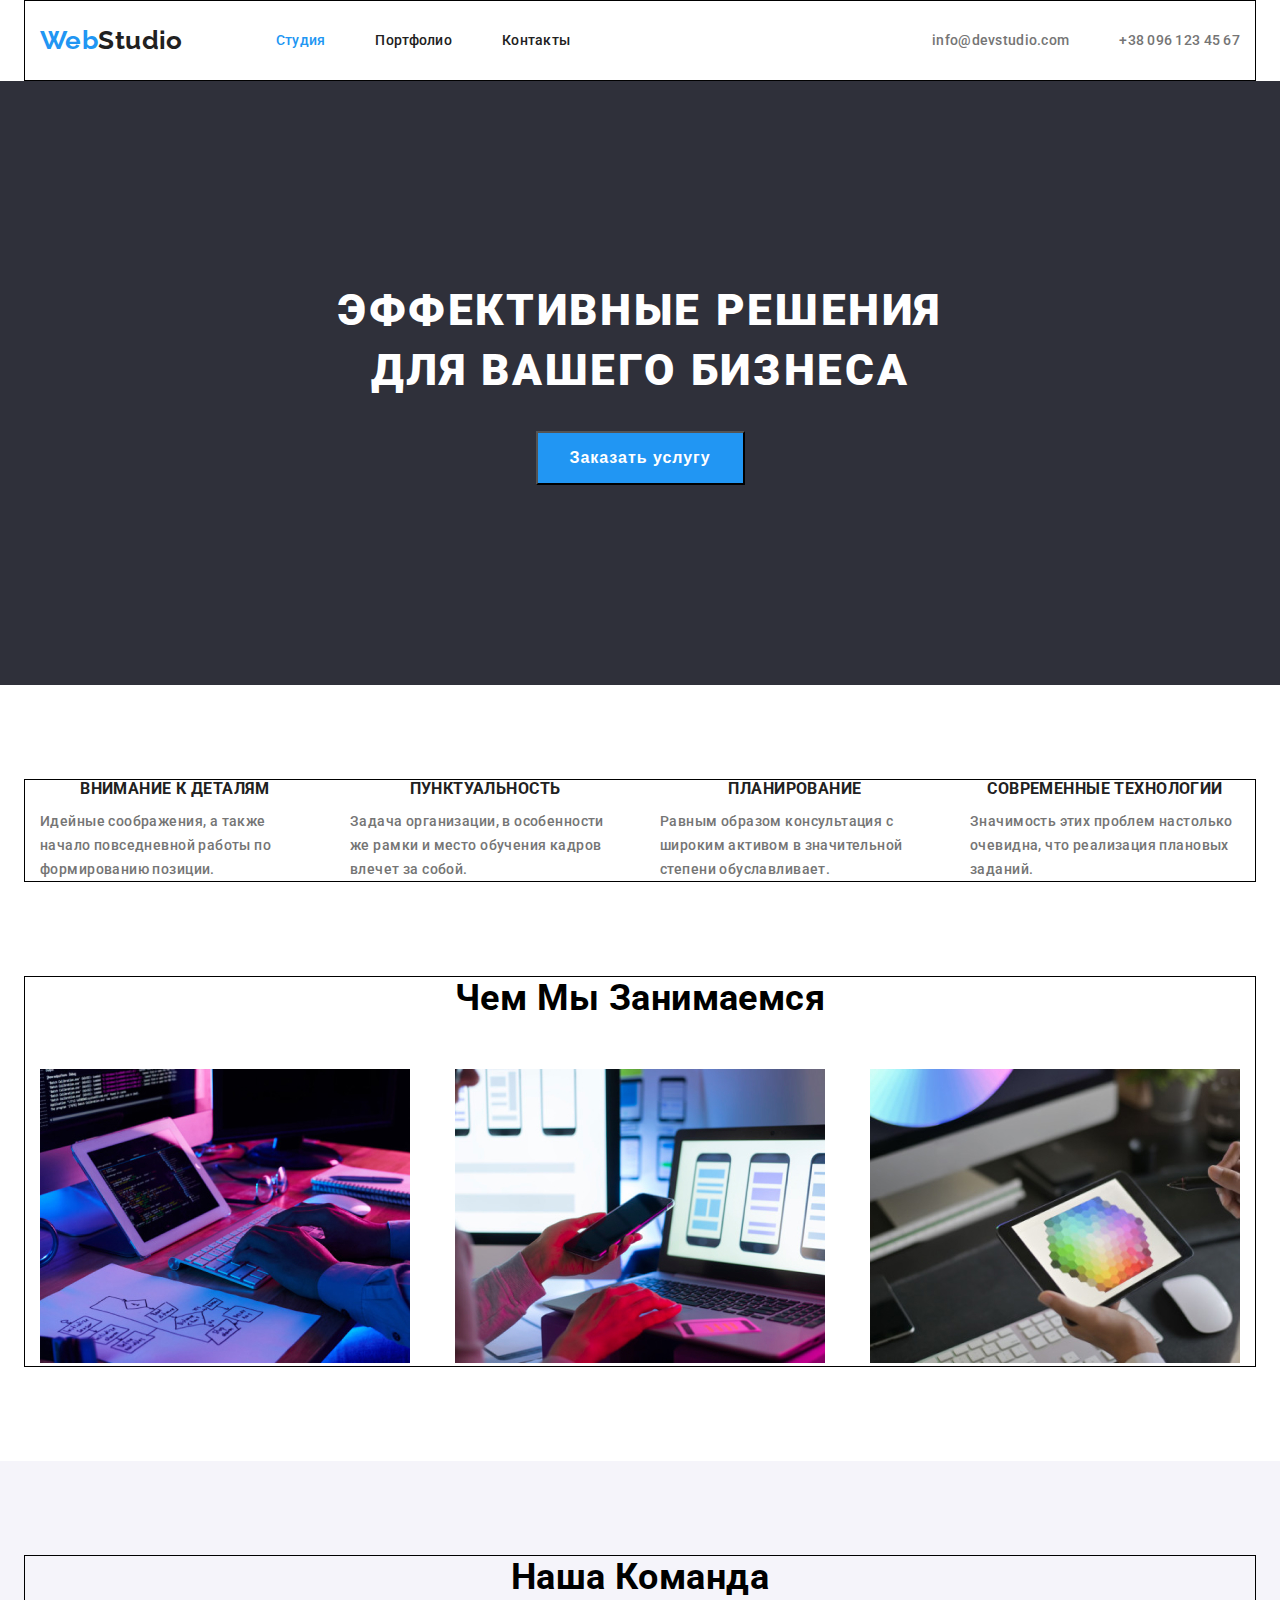
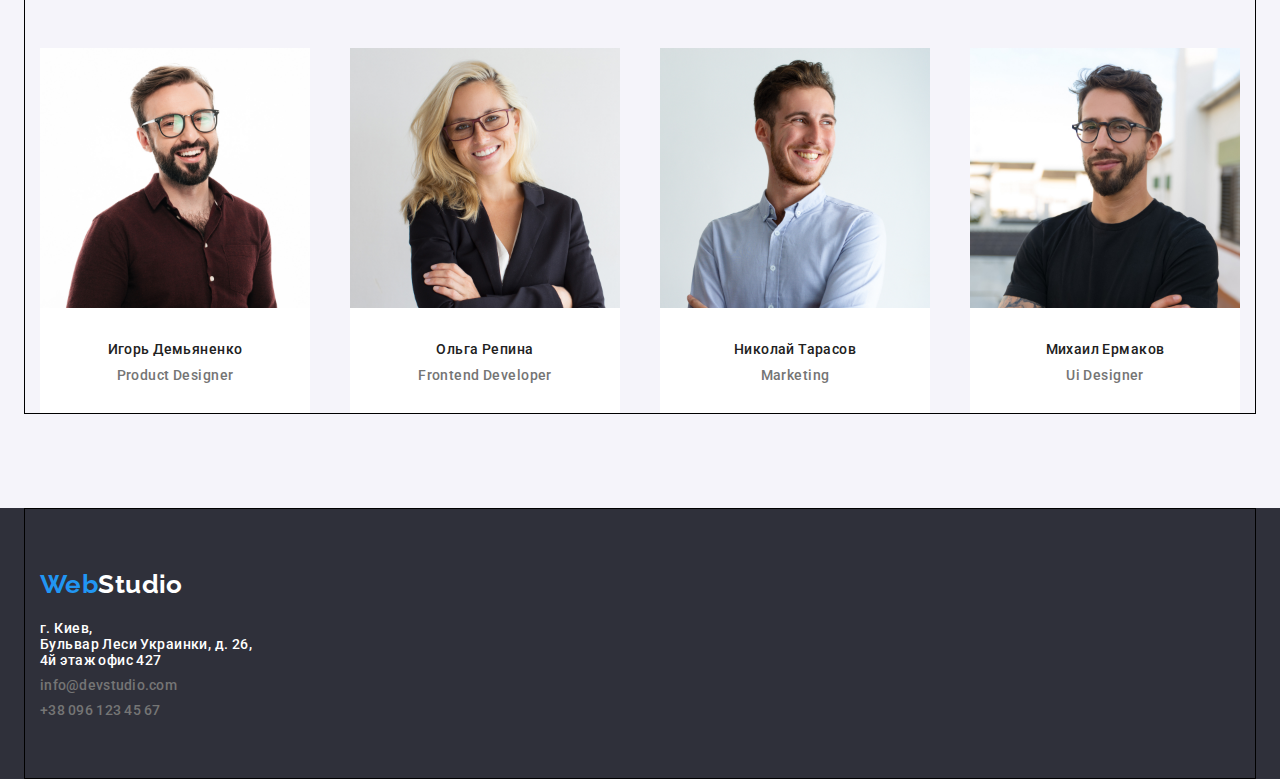
==== commit 84a14135: "current class for nav-link" ====
--- a/index.html
+++ b/index.html
@@ -21,7 +21,7 @@
         <a href="" class="header-logo logo">web<span class="logo-span">studio</span></a>
         <ul class="nav-list">
           <li class="nav-list-item">
-            <a class="nav-link" href="./index.html" target="_blank" rel="noreferrer noopener">студия</a>
+            <a class="nav-link current" href="./index.html" target="_blank" rel="noreferrer noopener">студия</a>
           </li>
           <li class="nav-list-item">
             <a class="nav-link" href="./portfolio.html" target="_blank" rel="noreferrer noopener">портфолио</a>
--- a/css/styles.css
+++ b/css/styles.css
@@ -51,105 +51,8 @@
   --background: #2f303a;
 }
 
-/* FONT COLORS & HOVERS and FOCUSES*/
-.nav-link,
-.nav-contacts a {
-  letter-spacing: 0.02em;
-}
-.header-logo span,
-.nav-link,
-.details-list h3,
-.name {
-  color: var(--black);
-}
-
-.hero,
-.footer {
-  background-color: var(--background);
-}
-
-.hero-btn {
-  background-color: var(--color);
-  color: var(--white);
-
-  font-weight: bold;
-  font-size: 16px;
-  line-height: 1.875;
-  letter-spacing: 0.06em;
-}
-.details-list h3 {
-  text-transform: uppercase;
-  font-weight: bold;
-}
-.details-list p {
-  line-height: 1.7143;
-}
-.section-title {
-  font-size: 36px;
-  line-height: 1.17;
-}
-.nav-link,
-.hero-btn::first-letter,
-.section-title,
-.name,
-.position,
-.portfolio-btns button,
-.project-name,
-.project-type {
-  text-transform: capitalize;
-}
-.portfolio-btns button {
-  font-weight: 500;
-  font-size: 16px;
-  line-height: 1.625;
-  /* letter-spacing: 0.03em; */
-}
-.project-name {
-  font-weight: bold;
-  font-size: 18px;
-  line-height: 2;
-  letter-spacing: 0.06em;
-}
-.project-type {
-  line-height: 1.875;
-  /* letter-spacing: 0.03em; */
-}
-.section-4 {
-  background-color: var(--section-background);
-}
-.section-4 li {
-  background-color: var(--white);
-}
-.hero-title,
-.footer-logo span,
-.footer-address {
-  color: var(--white);
-}
-.nav-contacts a,
-.details-list p,
-.position,
-.project-type {
-  color: var(--grey-text);
-}
-
-.nav-link:hover,
-.nav-link:focus,
-.nav-contacts a:hover,
-.nav-contacts a:focus {
-  color: var(--color);
-}
-
-.portfolio-btns button {
-  background-color: var(--portfolio-btn);
-  color: var(--black);
-}
-.portfolio-btns button:hover,
-.portfolio-btns button:focus {
-  background-color: var(--color);
-  color: var(--white);
-}
-
-/* FLEXBOX */
+/* HEADER*/
+
 .header div,
 .header-nav,
 .nav-list,
@@ -171,9 +74,114 @@
   margin-right: 50px;
 }
 
+.nav-link,
+.nav-contacts a {
+  letter-spacing: 0.02em;
+}
+.header-logo span,
+.nav-link,
+.details-list h3,
+.name {
+  color: var(--black);
+}
+.current {
+  color: var(--color);
+}
+/* HERO */
 .hero {
   padding: 200px 0;
 }
+
+.hero,
+.footer {
+  background-color: var(--background);
+}
+
+.hero-btn {
+  background-color: var(--color);
+  color: var(--white);
+
+  font-weight: bold;
+  font-size: 16px;
+  line-height: 1.875;
+  letter-spacing: 0.06em;
+}
+
+/* SECTION 3 */
+.details-list h3 {
+  text-transform: uppercase;
+  font-weight: bold;
+}
+.details-list p {
+  line-height: 1.7143;
+}
+.section-title {
+  font-size: 36px;
+  line-height: 1.17;
+}
+.nav-link,
+.hero-btn::first-letter,
+.section-title,
+.name,
+.position,
+.portfolio-btns button,
+.project-name,
+.project-type {
+  text-transform: capitalize;
+}
+.portfolio-btns button {
+  font-weight: 500;
+  font-size: 16px;
+  line-height: 1.625;
+  /* letter-spacing: 0.03em; */
+}
+.project-name {
+  font-weight: bold;
+  font-size: 18px;
+  line-height: 2;
+  letter-spacing: 0.06em;
+}
+.project-type {
+  line-height: 1.875;
+  /* letter-spacing: 0.03em; */
+}
+.section-4 {
+  background-color: var(--section-background);
+}
+.section-4 li {
+  background-color: var(--white);
+}
+.hero-title,
+.footer-logo span,
+.footer-address {
+  color: var(--white);
+}
+.nav-contacts a,
+.details-list p,
+.position,
+.project-type {
+  color: var(--grey-text);
+}
+
+.nav-link:hover,
+.nav-link:focus,
+.nav-contacts a:hover,
+.nav-contacts a:focus {
+  color: var(--color);
+}
+
+.portfolio-btns button {
+  background-color: var(--portfolio-btn);
+  color: var(--black);
+}
+.portfolio-btns button:hover,
+.portfolio-btns button:focus {
+  background-color: var(--color);
+  color: var(--white);
+}
+
+/* FLEXBOX */
+
 .hero-title,
 .section-title,
 .details-list h3,
